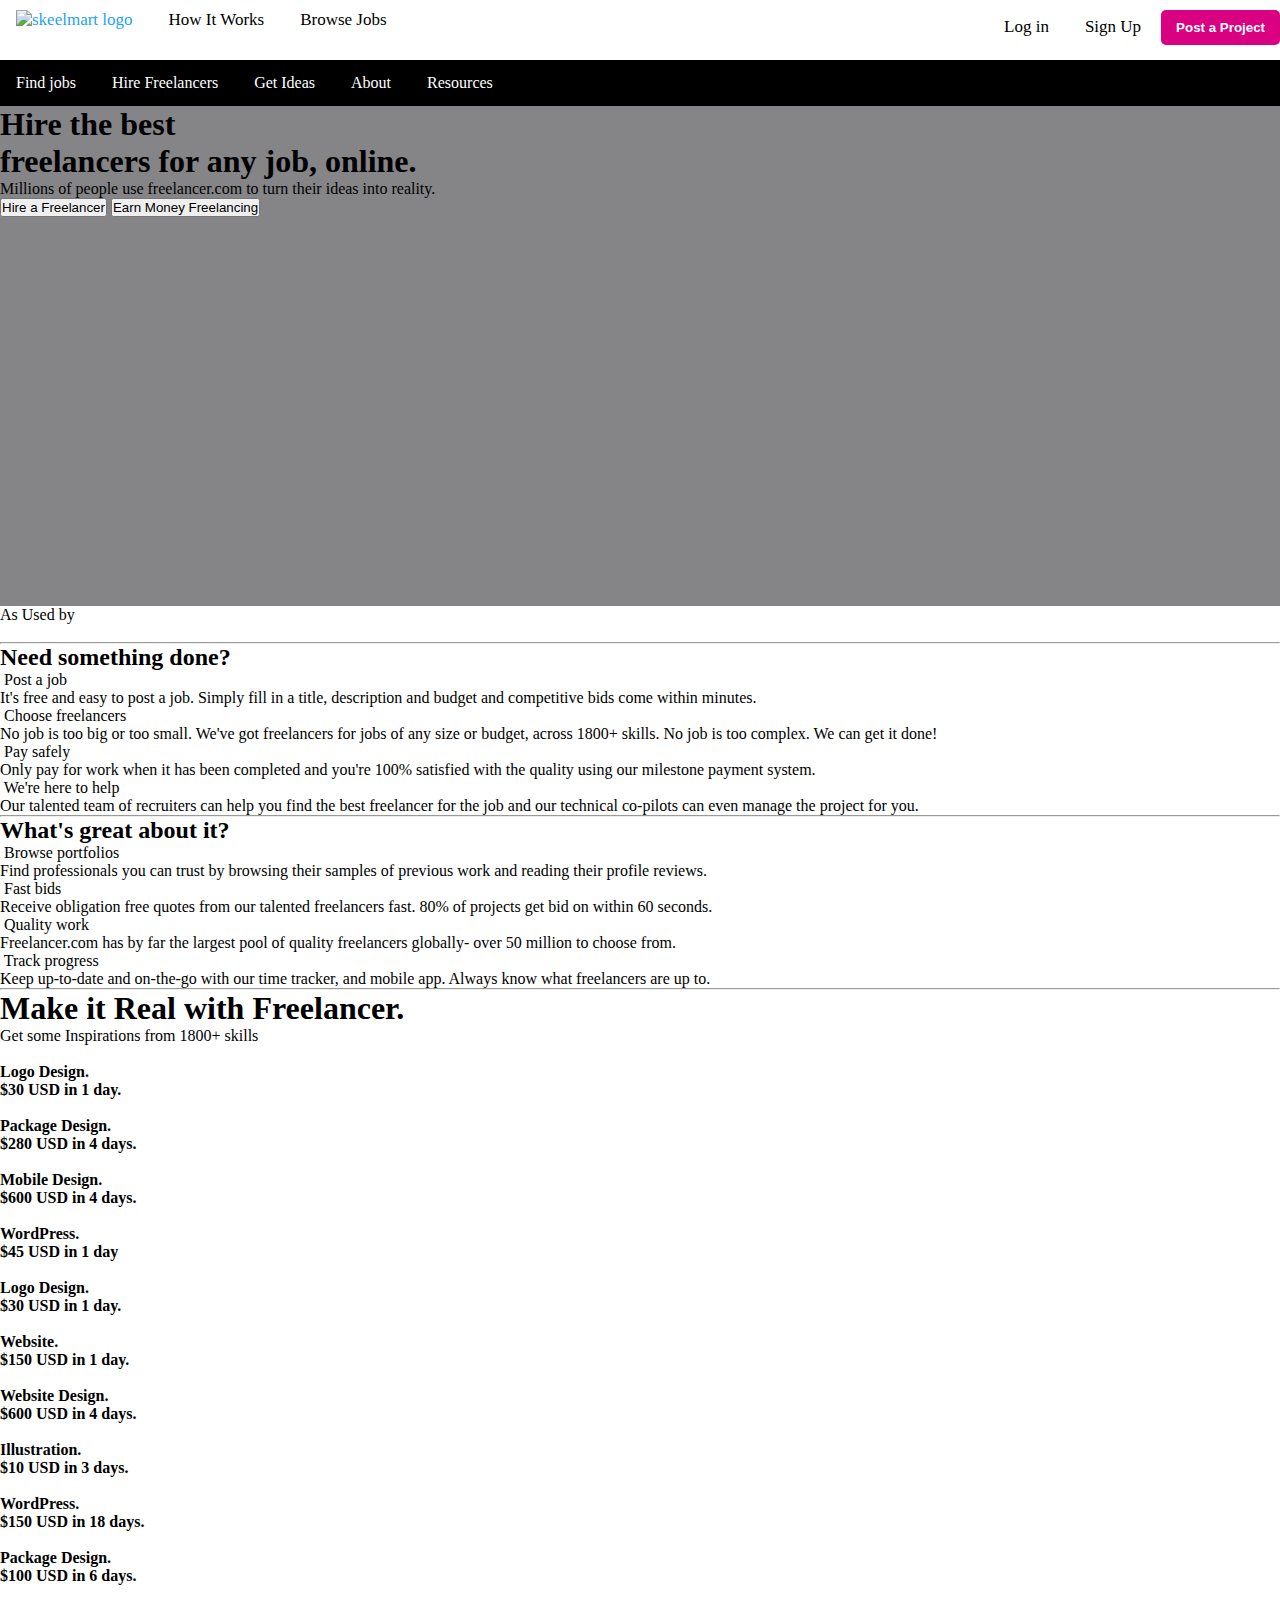
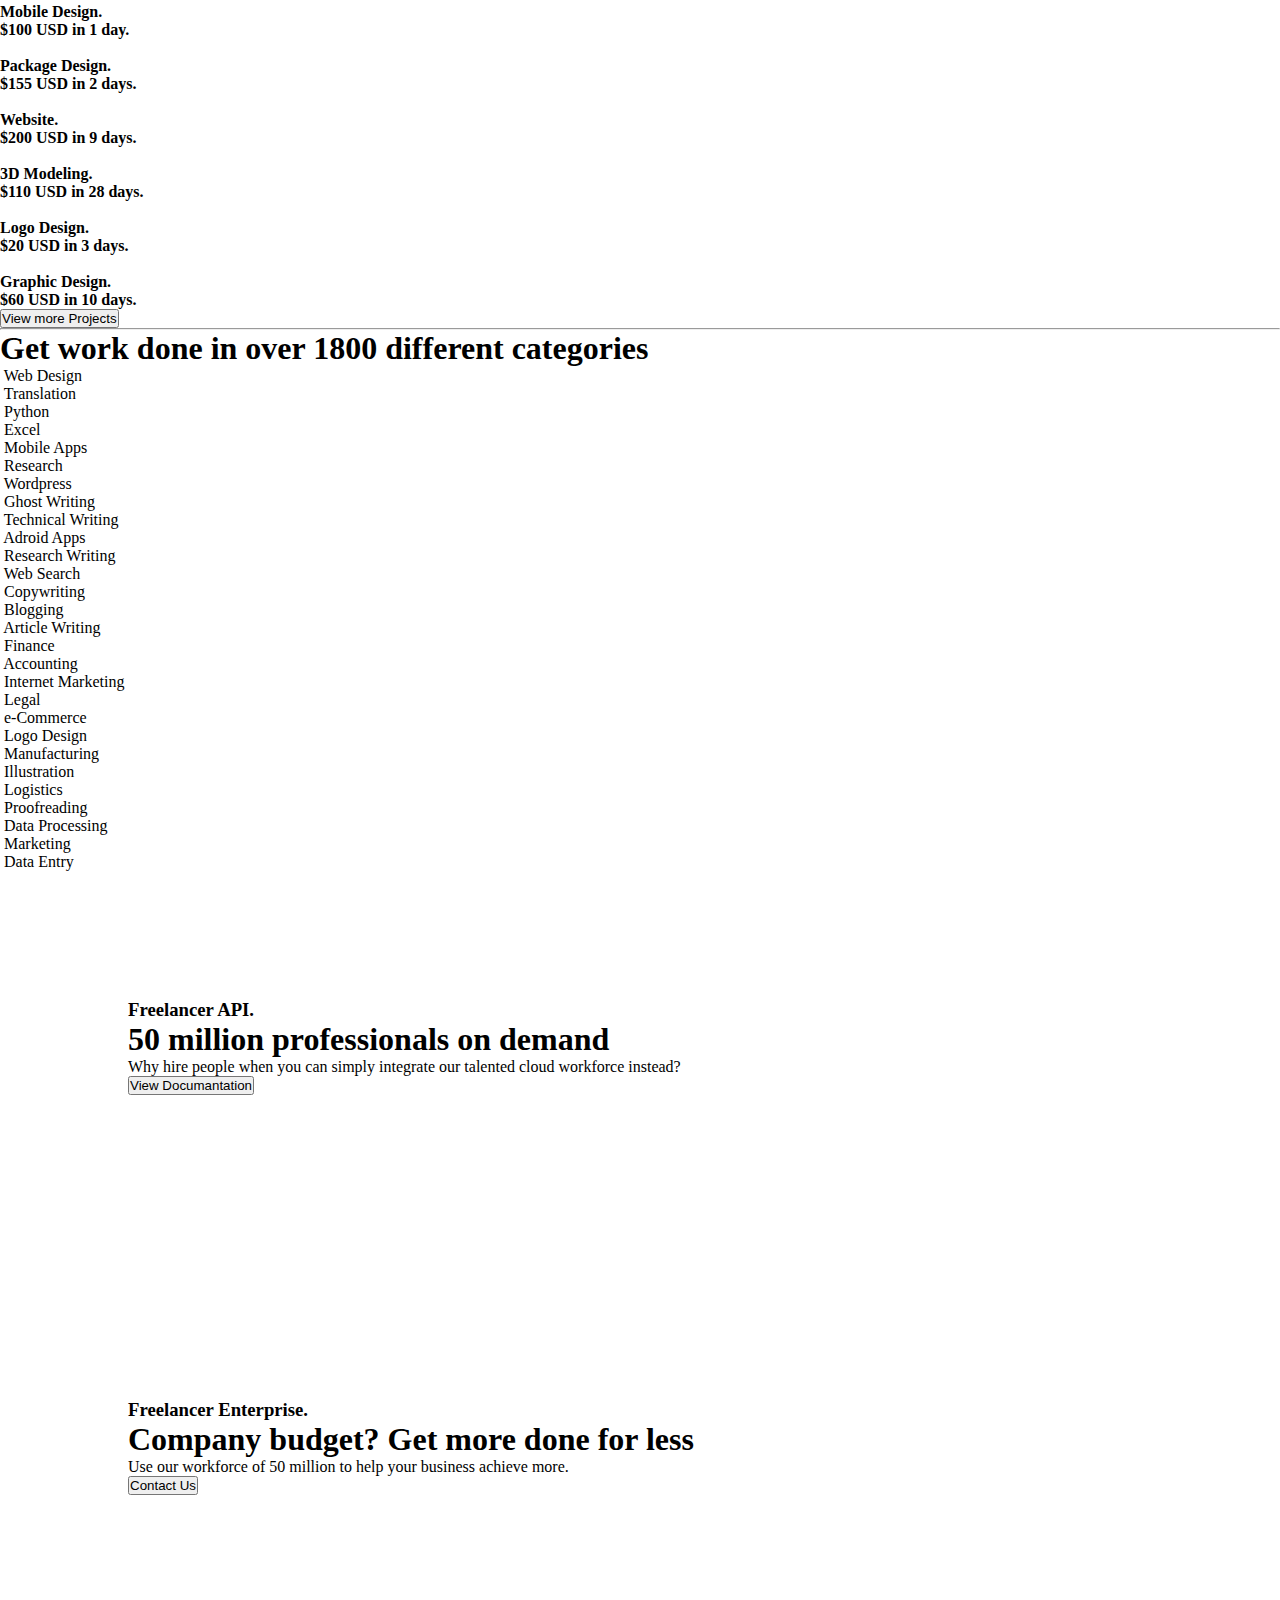
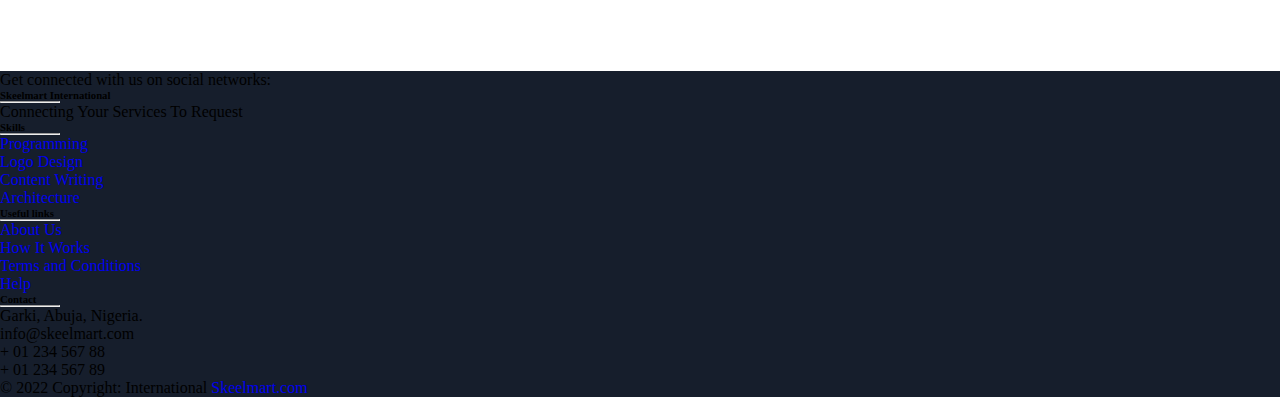
==== index.html @ 9f7bd310 "committing other pages" ====
<!DOCTYPE html>
<html lang="en">
<head>
    <meta charset="UTF-8">
    <meta http-equiv="X-UA-Compatible" content="IE=edge">
    <meta name="viewport" content="width=device-width, initial-scale=1.0">
    <title>Skeelmart Website</title>
    <link href="https://cdn.jsdelivr.net/npm/bootstrap@5.0.2/dist/css/bootstrap.min.css" rel="stylesheet" integrity="sha384-EVSTQN3/azprG1Anm3QDgpJLIm9Nao0Yz1ztcQTwFspd3yD65VohhpuuCOmLASjC" crossorigin="anonymous">
    <script src="https://kit.fontawesome.com/8bd09fe56e.js" crossorigin="anonymous"></script>
    <link rel="stylesheet" href="css/styles.css">
</head>
<body>
   
    <div class="container-fluid">
        <div class="topnav container logo">
            <a href="index.html"><img src="img/SKEELMART LOGO.png" alt="skeelmart logo" class="logo" width="3%"></a> 
            <a href="howItWorks.html">How It Works</a>
            <a href="#contact">Browse Jobs</a>
            
            <div class="right">
                <a href="">Log in</a>
                <a href="signup.html">Sign Up</a>
                <button class="post-btn">Post a Project</button> 
            </div>
        </div>
    </div>
    

    <div class="bottomnav container-fluid">
        <div class="container">
            <a href="#home">Find jobs</a>
            <a href="#news">Hire Freelancers</a>
            <a href="#contact">Get Ideas</a>
            <a href="#about">About</a>
            <a href="#about">Resources</a>
        </div> 
    </div>
    

<!-- Hero SECTION-->
<div class="container-fluid hero-section">
    <div class="container">
        <div class="row">
            <div class="">
                <h1 class="hero-word fs-1 fw-bold mt-5 text-white">Hire the best <br>  freelancers for any job, online.</h1>
                <p class="hero-para text-white">Millions of people use freelancer.com to turn their ideas into reality.</p> 
            </div>
            <div class="">
                <button type="button" class="btn btn-danger">Hire a Freelancer</button>
                <button type="button" class="btn btn-outline-dark ms-2">Earn Money Freelancing</button>
            </div>
        </div>
    </div>
</div>

<!-- PARTNERS SECTION-->

<div class="container text-center">
    <p>As Used by</p>
    <img src="img/amazon_logo2 - Copy.svg" alt="" class="me-3">
    <img src="img/facebook-corporate-logo2 - Copy.svg" alt="" class="me-3">
    <img src="img/deloitte-logo2.svg" alt="" class="me-3">
    <img src="img/nasa-logo3.svg" alt="" class="me-3" width="3%">
    <img src="img/ibm-logo2.svg" alt="" class="me-3">
    <img src="img/airbus-logo2.svg" alt="" class="me-3 img1">
    <img src="img/telstra-logo.svg" alt="" class="me-3 img2">
    <img src="img/fujitsu-logo.svg" alt="" class="me-3 img3">
    <img src="img/google-logo.svg" alt="" class="me-3 img4">
</div>

  <div class="container">
    <hr class="mt-5 mb-5">
  </div>  

<!--SERVICES SECTION-->
 


<div class="container">

    <h2 class="service-section-header1 mt-5 mb-5 fw-bold fs-1">Need something done?</h2>

    <div class="row">
      <div class="col-lg-3 col-md-6 col-sm-12">
        <img src="img/post-a-project.svg" alt="" width="20%">
        <span class="fs-3 fw-bold">Post a job</span>
        <p class="mt-4">It's free and easy to post a job. Simply fill in a title, description and budget and competitive bids come within minutes.</p>
      </div>
      <div class="col-lg-3 col-md-6 col-sm-12">
        <img src="img/work.svg" alt="" width="20%">
        <span class="fs-3 fw-bold">Choose freelancers</span>
        <p class="mt-4">No job is too big or too small. We've got freelancers for jobs of any size or budget, across 1800+ skills. No job is too complex. We can get it done!</p>
      </div>
      <div class="col-lg-3 col-md-6 col-sm-12">
        <img src="img/pay-safely.svg" alt="" width="20%">
        <span class="fs-3 fw-bold">Pay safely</span>
        <p class="mt-4">Only pay for work when it has been completed and you're 100% satisfied with the quality using our milestone payment system.</p>
      </div>
      <div class="col-lg-3 col-md-6 col-sm-12">
        <img src="img/about-me.svg" alt="" width="20%">
        <span class="fs-3 fw-bold">We're here to help</span>
        <p class="mt-4">Our talented team of recruiters can help you find the best freelancer for the job and our technical co-pilots can even manage the project for you.</p>
      </div>
    </div>

</div>


  <div class="container">
    <hr class="mt-5 mb-5">
  </div> 



  <!--ADVANTAGE SECTION -->

  <div class="container">

    <h2 class="service-section-header1 mt-5 mb-5 fw-bold fs-1">What's great about it?</h2>

    <div class="row">
      <div class="col-lg-3 col-md-6 col-sm-12">
        <img src="img/browse-portfolios.svg" alt="" width="20%">
        <span class="fs-3 fw-bold">Browse portfolios</span>
        <p class="mt-4">Find professionals you can trust by browsing their samples of previous work and reading their profile reviews.</p>
      </div>
      <div class="col-lg-3 col-md-6 col-sm-12">
        <img src="img/bids-alt.svg" alt="" width="20%">
        <span class="fs-3 fw-bold">Fast bids</span>
        <p class="mt-4">Receive obligation free quotes from our talented freelancers fast. 80% of projects get bid on within 60 seconds.</p>
      </div>
      <div class="col-lg-3 col-md-6 col-sm-12">
        <img src="img/rank-higher.svg" alt="" width="20%">
        <span class="fs-3 fw-bold">Quality work</span>
        <p class="mt-4">Freelancer.com has by far the largest pool of quality freelancers globally- over 50 million to choose from.</p>
      </div>
      <div class="col-lg-3 col-md-6 col-sm-12">
        <img src="img/track-progress.svg" alt="" width="20%">
        <span class="fs-3 fw-bold">Track progress</span>
        <p class="mt-4">Keep up-to-date and on-the-go with our time tracker, and mobile app. Always know what freelancers are up to.</p>
      </div>
    </div>

</div>


  <div class="container">
    <hr class="mt-5 mb-5">
  </div> 

<!--GALLERY IMAGE SECTION-->
<div class="container mt-5 mb-5">
    <h1 class="fw-bold">Make it Real with Freelancer.</h1>
    <p class="fw-bold fs-4">Get some Inspirations from 1800+ skills</p>
</div> 


<!--Gallery level 1-->
  <div class="container">
    <div class="row">
        <div class="col-lg-3 col-md-6 col-sm-12 mb-3"> 
            <img src="img/gallery-1.png" alt="" class="gallery" width="90%">
            <h4 class="mt-2">Logo Design. <br>$30 USD in 1 day. </h4>
         </div>
         <div class="col-lg-3 col-md-6 col-sm-12 mb-3"> 
            <img src="img/gallery-2.png" alt="" class="gallery" width="90%">
            <h4 class="mt-2">Package Design. <br> $280 USD in 4 days.</h4>
            
        </div>
        <div class="col-lg-3 col-md-6 col-sm-12 mb-3"> 
            <img src="img/gallery-3.png" alt="" class="gallery" width="90%">
            <h4 class="mt-2">Mobile Design. <br> $600 USD in 4 days. </h4>
        </div>
        <div class="col-lg-3 col-md-6 col-sm-12 mb-3"> 
             <img src="img/gallery-4.png" alt="" class="gallery" width="90%">
             <h4 class="mt-2">WordPress. <br> $45 USD in 1 day </h4>
        </div>
    </div>
  </div>

  <!--Gallery level 2-->

  <div class="container">
    <div class="row">
        <div class="col-lg-3 col-md-6 col-sm-12 mb-3"> 
            <img src="img/gallery-5.png" alt="" class="gallery" width="90%">
            <h4 class="mt-2">Logo Design. <br>$30 USD in 1 day. </h4>
         </div>
         <div class="col-lg-3 col-md-6 col-sm-12 mb-3"> 
            <img src="img/gallery-6.png" alt="" class="gallery" width="90%">
            <h4 class="mt-2">Website. <br> $150 USD in 1 day. </h4>
            
        </div>
        <div class="col-lg-3 col-md-6 col-sm-12 mb-3"> 
            <img src="img/gallery-7.png" alt="" class="gallery" width="90%">
            <h4 class="mt-2">Website Design. <br> $600 USD in 4 days. </h4>
        </div>
        <div class="col-lg-3 col-md-6 col-sm-12 mb-3"> 
             <img src="img/gallery-8.png" alt="" class="gallery" width="90%">
             <h4 class="mt-2">Illustration. <br> $10 USD in 3 days. </h4>
        </div>
    </div>
  </div>

  <!--Gallery level 2-->

  <div class="container">
    <div class="row">
        <div class="col-lg-3 col-md-6 col-sm-12 mb-3"> 
            <img src="img/gallery-9.png" alt="" class="gallery" width="90%">
            <h4 class="mt-2">WordPress. <br>$150 USD in 18 days.</h4>
         </div>
         <div class="col-lg-3 col-md-6 col-sm-12 mb-3"> 
            <img src="img/gallery-10.png" alt="" class="gallery" width="90%">
            <h4 class="mt-2">Package Design. <br> $100 USD in 6 days. </h4>
            
        </div>
        <div class="col-lg-3 col-md-6 col-sm-12 mb-3"> 
            <img src="img/gallery-11.png" alt="" class="gallery" width="90%">
            <h4 class="mt-2">Mobile Design. <br> $100 USD in 1 day. </h4>
        </div>
        <div class="col-lg-3 col-md-6 col-sm-12 mb-3"> 
             <img src="img/gallery-12.png" alt="" class="gallery" width="90%">
             <h4 class="mt-2">Package Design. <br> $155 USD in 2 days. </h4>
        </div>
    </div>
  </div>

  <!--Gallery level 4-->

  <div class="container">
    <div class="row">
        <div class="col-lg-3 col-md-6 col-sm-12 mb-3"> 
            <img src="img/gallery-13.png" alt="" class="gallery" width="90%">
            <h4 class="mt-2">Website. <br>$200 USD in 9 days.</h4>
         </div>
         <div class="col-lg-3 col-md-6 col-sm-12 mb-3"> 
            <img src="img/gallery-14.png" alt="" class="gallery" width="90%">
            <h4 class="mt-2">3D Modeling. <br> $110 USD in 28 days. </h4>
            
        </div>
        <div class="col-lg-3 col-md-6 col-sm-12 mb-3"> 
            <img src="img/gallery-15.png" alt="" class="gallery" width="90%">
            <h4 class="mt-2">Logo Design. <br> $20 USD in 3 days. </h4>
        </div>
        <div class="col-lg-3 col-md-6 col-sm-12 mb-3"> 
             <img src="img/gallery-16.png" alt="" class="gallery" width="90%">
             <h4 class="mt-2">Graphic Design. <br> $60 USD in 10 days. </h4>
        </div>
    </div>
  </div>

  <div class="text-center mb-5">
    <button type="button" class="btn  btn-danger ms-2">View more Projects</button>
  </div>

  <div class="container">
    <hr class="mt-5 mb-5">
  </div> 

  <!--ALL SKILLS SECTION-->

  <div class="container text-center ">
    <h1 class="mt-5 mb-5 fw-bold fs-1">Get work done in over 1800 different categories</h1>
  </div>

  
  <div class="container">

    <div class="row mb-5 skill-section">
      <div class="col-lg-3 col-md-3 col-sm-6">
        <img src="img/website-design-v2.svg" alt="" width="15%">
        <span class="">Web Design</span>
      </div>
      <div class="col-lg-3 col-md-3 col-sm-6">
        <img src="img/translation.svg" alt="" width="15%">
        <span class="">Translation</span>
      </div>
      <div class="col-lg-3 col-md-3 col-sm-6">
        <img src="img/python.svg" alt="" width="15%">
        <span class="">Python</span>
      </div>
      <div class="col-lg-3 col-md-3 col-sm-6">
        <img src="img/excel.svg" alt="" width="15%">
        <span class="">Excel</span>
      </div>



      <div class="col-lg-3 col-md-3 col-sm-6">
        <img src="img/mobile-apps-v2.svg" alt="" width="15%">
        <span class="">Mobile Apps</span>
      </div>
      <div class="col-lg-3 col-md-3 col-sm-6">
        <img src="img/research.svg" alt="" width="15%">
        <span class="">Research</span>
      </div>
      <div class="col-lg-3 col-md-3 col-sm-6">
        <img src="img/wordpress.svg" alt="" width="15%">
        <span class="">Wordpress</span>
      </div>
      <div class="col-lg-3 col-md-3 col-sm-6">
        <img src="img/ghost-writing-v2.svg" alt="" width="15%">
        <span class="">Ghost Writing</span>
      </div>



      <div class="col-lg-3 col-md-3 col-sm-6">
        <img src="img/technical-writing-v2.svg" alt="" width="15%">
        <span class="">Technical Writing</span>
      </div>
      <div class="col-lg-3 col-md-3 col-sm-6">
        <img src="img/android-v2.svg" alt="" width="15%">
        <span class="">Adroid Apps</span>
      </div>
      <div class="col-lg-3 col-md-3 col-sm-6">
        <img src="img/research-writing.svg" alt="" width="15%">
        <span class="">Research Writing</span>
      </div>
      <div class="col-lg-3 col-md-3 col-sm-6">
        <img src="img/web-search.svg" alt="" width="15%">
        <span class="">Web Search</span>
      </div>


      <div class="col-lg-3 col-md-3 col-sm-6">
        <img src="img/copy-writing-v2.svg" alt="" width="15%">
        <span class="">Copywriting</span>
      </div>
      <div class="col-lg-3 col-md-3 col-sm-6">
        <img src="img/blogging.svg" alt="" width="15%">
        <span class="">Blogging</span>
      </div>
      <div class="col-lg-3 col-md-3 col-sm-6">
        <img src="img/article-writing-v2.svg" alt="" width="15%">
        <span class="">Article Writing</span>
      </div>
      <div class="col-lg-3 col-md-3 col-sm-6">
        <img src="img/finance-v2.svg" alt="" width="15%">
        <span class="">Finance</span>
      </div>



      <div class="col-lg-3 col-md-3 col-sm-6">
        <img src="img/accounting-v2.svg" alt="" width="15%">
        <span class="">Accounting</span>
      </div>
      <div class="col-lg-3 col-md-3 col-sm-6">
        <img src="img/internet-marketing-v2.svg" alt="" width="15%">
        <span class="">Internet Marketing</span>
      </div>
      <div class="col-lg-3 col-md-3 col-sm-6">
        <img src="img/legal-v2.svg" alt="" width="15%">
        <span class="">Legal</span>
      </div>
      <div class="col-lg-3 col-md-3 col-sm-6">
        <img src="img/ecommerce.svg" alt="" width="15%">
        <span class="">e-Commerce</span>
      </div>



      <div class="col-lg-3 col-md-3 col-sm-6">
        <img src="img/logo-design-v2.svg" alt="" width="15%">
        <span class="">Logo Design</span>
      </div>
      <div class="col-lg-3 col-md-3 col-sm-6">
        <img src="img/manufacturing-v2.svg" alt="" width="15%">
        <span class="">Manufacturing</span>
      </div>
      <div class="col-lg-3 col-md-3 col-sm-6">
        <img src="img/illustration.svg" alt="" width="15%">
        <span class="">Illustration</span>
      </div>
      <div class="col-lg-3 col-md-3 col-sm-6">
        <img src="img/logistics-v2.svg" alt="" width="15%">
        <span class="">Logistics</span>
      </div>



      <div class="col-lg-3 col-md-3 col-sm-6">
        <img src="img/proofreading.svg" alt="" width="15%">
        <span class="">Proofreading</span>
      </div>
      <div class="col-lg-3 col-md-3 col-sm-6">
        <img src="img/data-processing.svg" alt="" width="15%">
        <span class="">Data Processing</span>
      </div>
      <div class="col-lg-3 col-md-3 col-sm-6">
        <img src="img/marketing.svg" alt="" width="15%">
        <span class="">Marketing</span>
      </div>
      <div class="col-lg-3 col-md-3 col-sm-4">
        <img src="img/data-entry-v2.svg" alt="" width="15%">
        <span class="">Data Entry</span>
      </div>
    </div>

</div>


<!---API Page-->
<div class="container-fluid">
  <div class="Api-section">
    <div class="row">
      <div class="col-lg-6 col-md-6 col-12 api-image1 text-white pb-5 pt-5">
        <h3>Freelancer API.</h3>
        <h1>50 million professionals on demand</h1>
        <p>Why hire people when you can simply integrate our talented cloud workforce instead?</p>
        <button type="button" class="btn  btn-danger ms-2 mt-5">View Documantation</button>
      </div>
  
      <div class="col-lg-6 col-md-6 col-12 api-image2 text-white pb-5 pt-5">
        <h3>Freelancer Enterprise.</h3>
        <h1>Company budget? Get more done for less</h1>
        <p>Use our workforce of 50 million to help your business achieve more.</p>
        <button type="button" class="btn  btn-danger ms-2 mt-5">Contact Us</button>
      </div>
      
    </div>
  </div>
</div>


<!--FOOTER-->


<div class="container-fluid footer ">
  <footer class="text-center text-lg-start text-white" >
  
    <div class="container">
      <section class="d-flex justify-content-between p-4 text-white">
     
        <div class="me-5">
  
          <span>Get connected with us on social networks:</span>
        </div>
       
        <div>
          <a href="" class="text-white me-4"><i class="fa-brands fa-facebook"></i></i></a>
          <a href="" class=" me-4"><i class="fab fa-twitter"></i></a>
          <a href="" class=" me-4"><i class="fab fa-google"></i></a>
          <a href="" class=" me-4"><i class="fab fa-instagram"></i></a>
          <a href="" class=" me-4"><i class="fab fa-linkedin"></i></a>
          <a href="" class=" me-4"><i class="fab fa-github"></i></a>
        </div>
      </section>
     
      <section class="">
        <div class="container text-center text-md-start mt-5">
          <div class="row mt-3">
            <div class="col-md-3 col-lg-4 col-xl-3 mx-auto mb-4">
              <h6 class="text-uppercase fw-bold">Skeelmart International</h6>
              <hr class="mb-4 mt-0 d-inline-block mx-auto" style="width: 60px; height: 2px;">
              <p> Connecting Your Services To Request</p>
            </div>
          
  
         
            <div class="col-md-2 col-lg-2 col-xl-2 mx-auto mb-4">
              <h6 class="text-uppercase fw-bold">Skills</h6>
              <hr class="mb-4 mt-0 d-inline-block mx-auto" style="width: 60px; ; height: 2px"/>
              <p><a href="#!" class="text-white">Programming</a></p>
              <p><a href="#!" class="text-white">Logo Design</a></p>
              <p><a href="#!" class="text-white">Content Writing</a></p>
              <p><a href="#!" class="text-white">Architecture</a></p>
            </div>
           
  
           
            <div class="col-md-3 col-lg-2 col-xl-2 mx-auto mb-4">
              <h6 class="text-uppercase fw-bold">Useful links</h6>
              <hr class="mb-4 mt-0 d-inline-block mx-auto" style="width: 60px; height: 2px" />
              <p><a href="#!" class="text-white">About Us</a></p>
              <p><a href="#!" class="text-white">How It Works</a></p>
              <p><a href="#!" class="text-white">Terms and Conditions</a></p>
              <p><a href="#!" class="text-white">Help</a></p>
            </div>
           
  
             <div class="col-md-4 col-lg-3 col-xl-3 mx-auto mb-md-0 mb-4">
              <h6 class="text-uppercase fw-bold">Contact</h6>
              <hr class="mb-4 mt-0 d-inline-block mx-auto" style="width: 60px; height: 2px"/>
              <p><i class="fas fa-home mr-3"></i> Garki, Abuja, Nigeria.</p>
              <p><i class="fas fa-envelope mr-3"></i> info@skeelmart.com</p>
              <p><i class="fas fa-phone mr-3"></i> + 01 234 567 88</p>
              <p><i class="fas fa-print mr-3"></i> + 01 234 567 89</p>
            </div>
          </div>
          
        </div>
      </section>
  
      <div class="text-center p-3 style="background-color: rgba(0, 0, 0, 0.2)">
        © 2022 Copyright:  International
        <a class="text-white" href="https://Skeelmart.com/">Skeelmart.com</a>
      </div>
    </div>
    
  </footer>
  
</div>






    <script src="https://cdn.jsdelivr.net/npm/bootstrap@5.0.2/dist/js/bootstrap.bundle.min.js" integrity="sha384-MrcW6ZMFYlzcLA8Nl+NtUVF0sA7MsXsP1UyJoMp4YLEuNSfAP+JcXn/tWtIaxVXM" crossorigin="anonymous"></script>
</body>
</html>
---- css/styles.css ----
*{
    margin: 0;
    padding: 0;
    box-sizing: border-box;
}

body{
    font-family: "Roboto, 'helvetica Neue', helvetica, arial, sans-serif";
}

.topnav{
   margin-top: 10px;
}


.topnav a {
    color: black;
    text-align: center;
    padding: 14px 16px;
    text-decoration: none;
    font-size: 17px;
    text-align: center;
}

.right{
    float: right;
}
  
.topnav a:hover {
 
    color: #21A5F1;
}

.post-btn{
    background-color: #D90082;
    padding: 10px 15px;
    margin: 0px;
    color: white;
    font-weight: 600;
    border: none;
    border-radius: 5px;
    cursor: pointer;
}

.postbtn:hover{
    background-color: #cc1583;
}

.bottomnav{
    background-color: black;
    margin-top: 30px;
}

.bottomnav a{
    display: inline-block;
    color: white;
    text-align: center;
    padding: 14px 16px;
    text-decoration: none;
    text-align: center;
}

.hero-section{
    background-color: #858588;
    height: 500px;
}


.flex-container{
    display: flex;
    flex-direction: row;
}

.api-image1{
    background-image: url(../img/api-image1.png);
    height: 25rem;
    size: cover;
    padding: 10%;
}

.api-image2{
    background-image: url(../img/api-image2.png);
    height: 25rem;
    size: cover;
    padding: 10%;
}

.footer{
    background-color: #161E2C;
}

a{
    text-decoration: none;
}

/*How it works page*/

.HIW-herobg{
    background-image: url(../img/HowItWorks.jpg);
    background-size: cover;
    background-repeat: no-repeat;
    height: 600px;

}

.HIW-text{
    margin-left: 5%;
    margin-top: 5%;
}

.HIW-hero-text{
    font-size: 60px !important;
}

.what-are-you-waiting-for{
    background-color: #1F2836;
}



@media (max-width: 600px) {
    .logo{
        width: 40%;
    }

    .topnav a{
        display: none;
    }
    
    .topnav .right a{
        display: block;
        flex-direction: row;
        padding: 3px 3px;
        font-size: large;

    }

    .topnav .right button{
        display: none;
    }

    .bottomnav a{
        display: inline;
    }

    .hero-word{
        font-size: 45px !important;
    }

    .hero-para{
        font-size: 20px;
    }

    .btn{
        width: 100%;
        margin: 5px;
        padding-right: 5px;
        text-align: center;
    }

    .img1, .img2, .img3, .img4{
        display: none;
    }

    .service-section-header1{
        font-size: 28px;
    }

    .gallery{
        width:100%;
    }

    .HIW-herobg{
        background-image: url(../img/HowItWorks.jpg);
        background-size: cover;
        background-repeat: no-repeat;
        height: 700px;
    }

    .HIW-button{
        margin-top: 30px;
    }

    .possibilities-section{
        margin-left: 12px;
    }

    .livechat-mobile-app-section, .set-up-payment-section{
        display: flex;
        flex-direction: column;
    }


@media (min-width: 768px) {
    .hero-word{
        font-size: 60px !important;
    }

    .hero-para{
        font-size: 30px;
    }

    .service-section-header1{
        font-size: 50px !important;
    }

    .HIW-hero-text{
        font-size: 40px !important;
    }

    .HIW-text{
        margin-left: 5%;
        margin-top: 0% !important;
        padding: 0% !important;
    }   
    
}

}
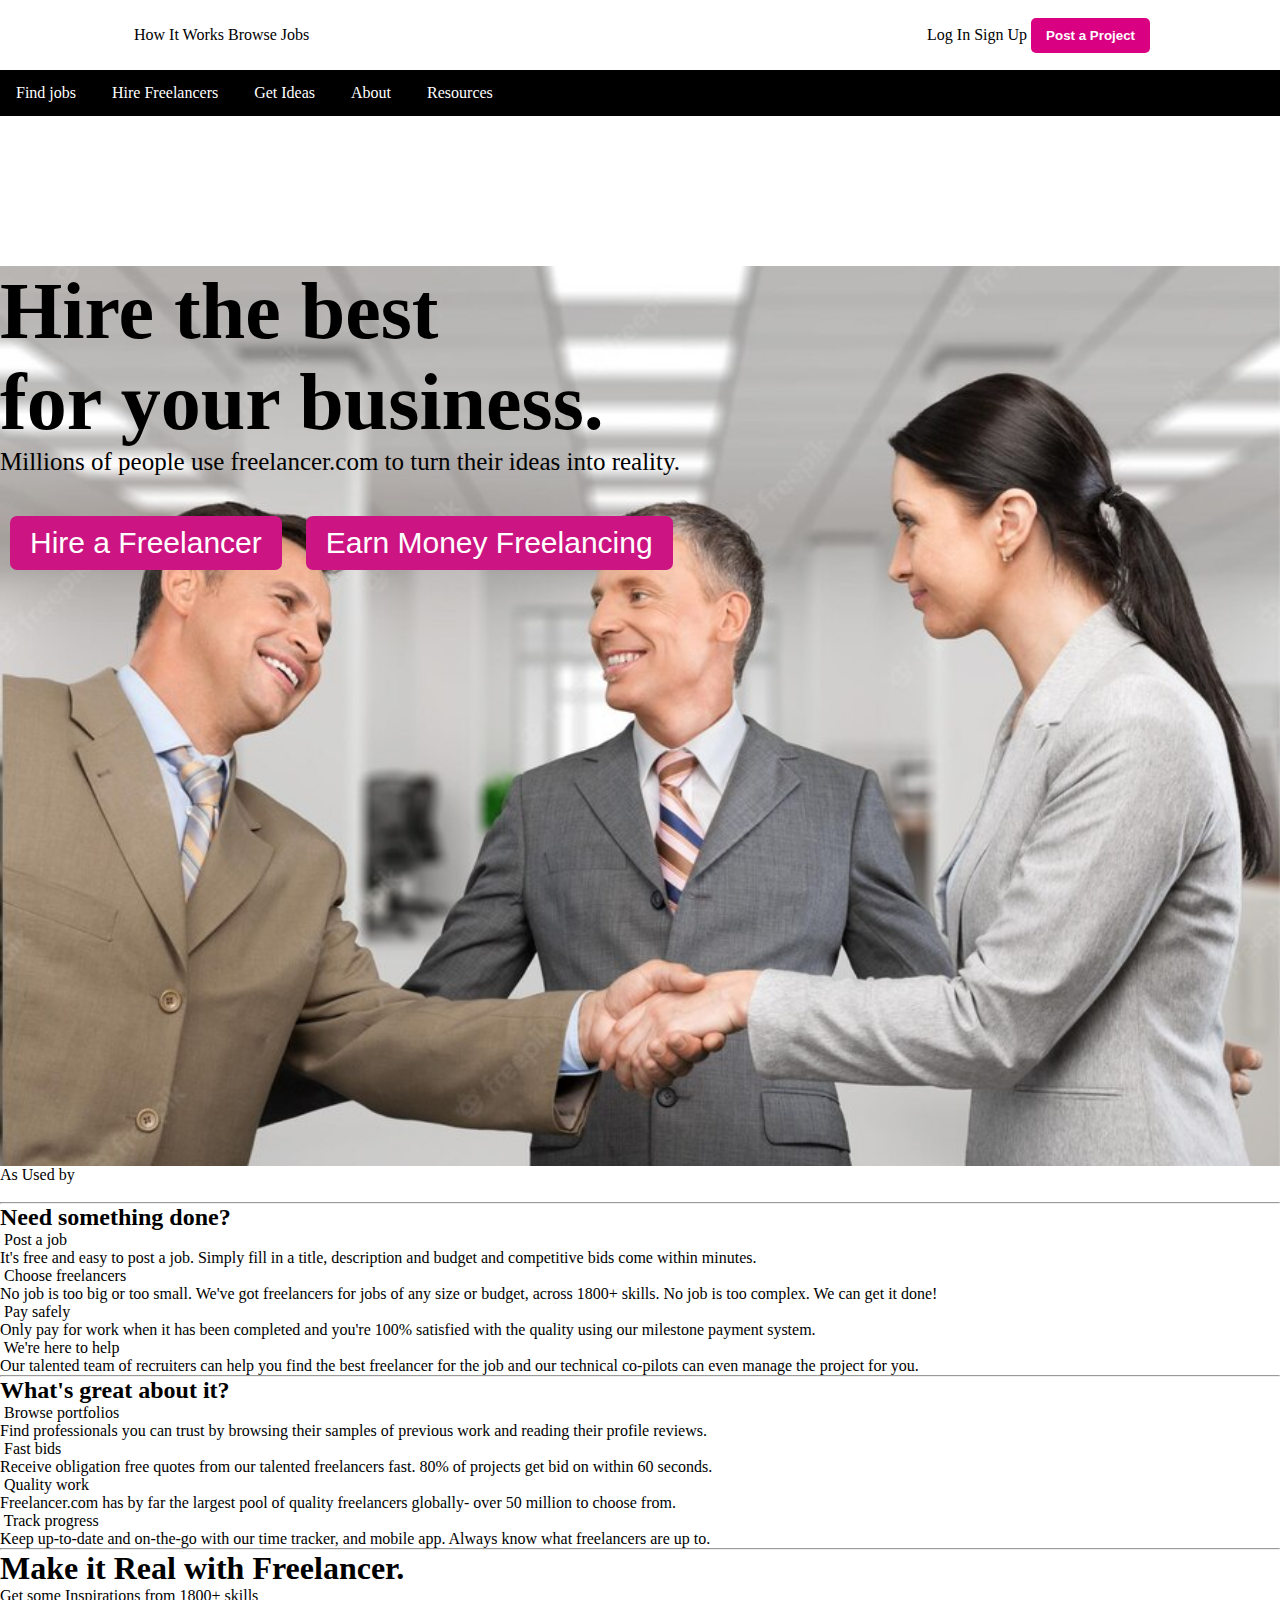
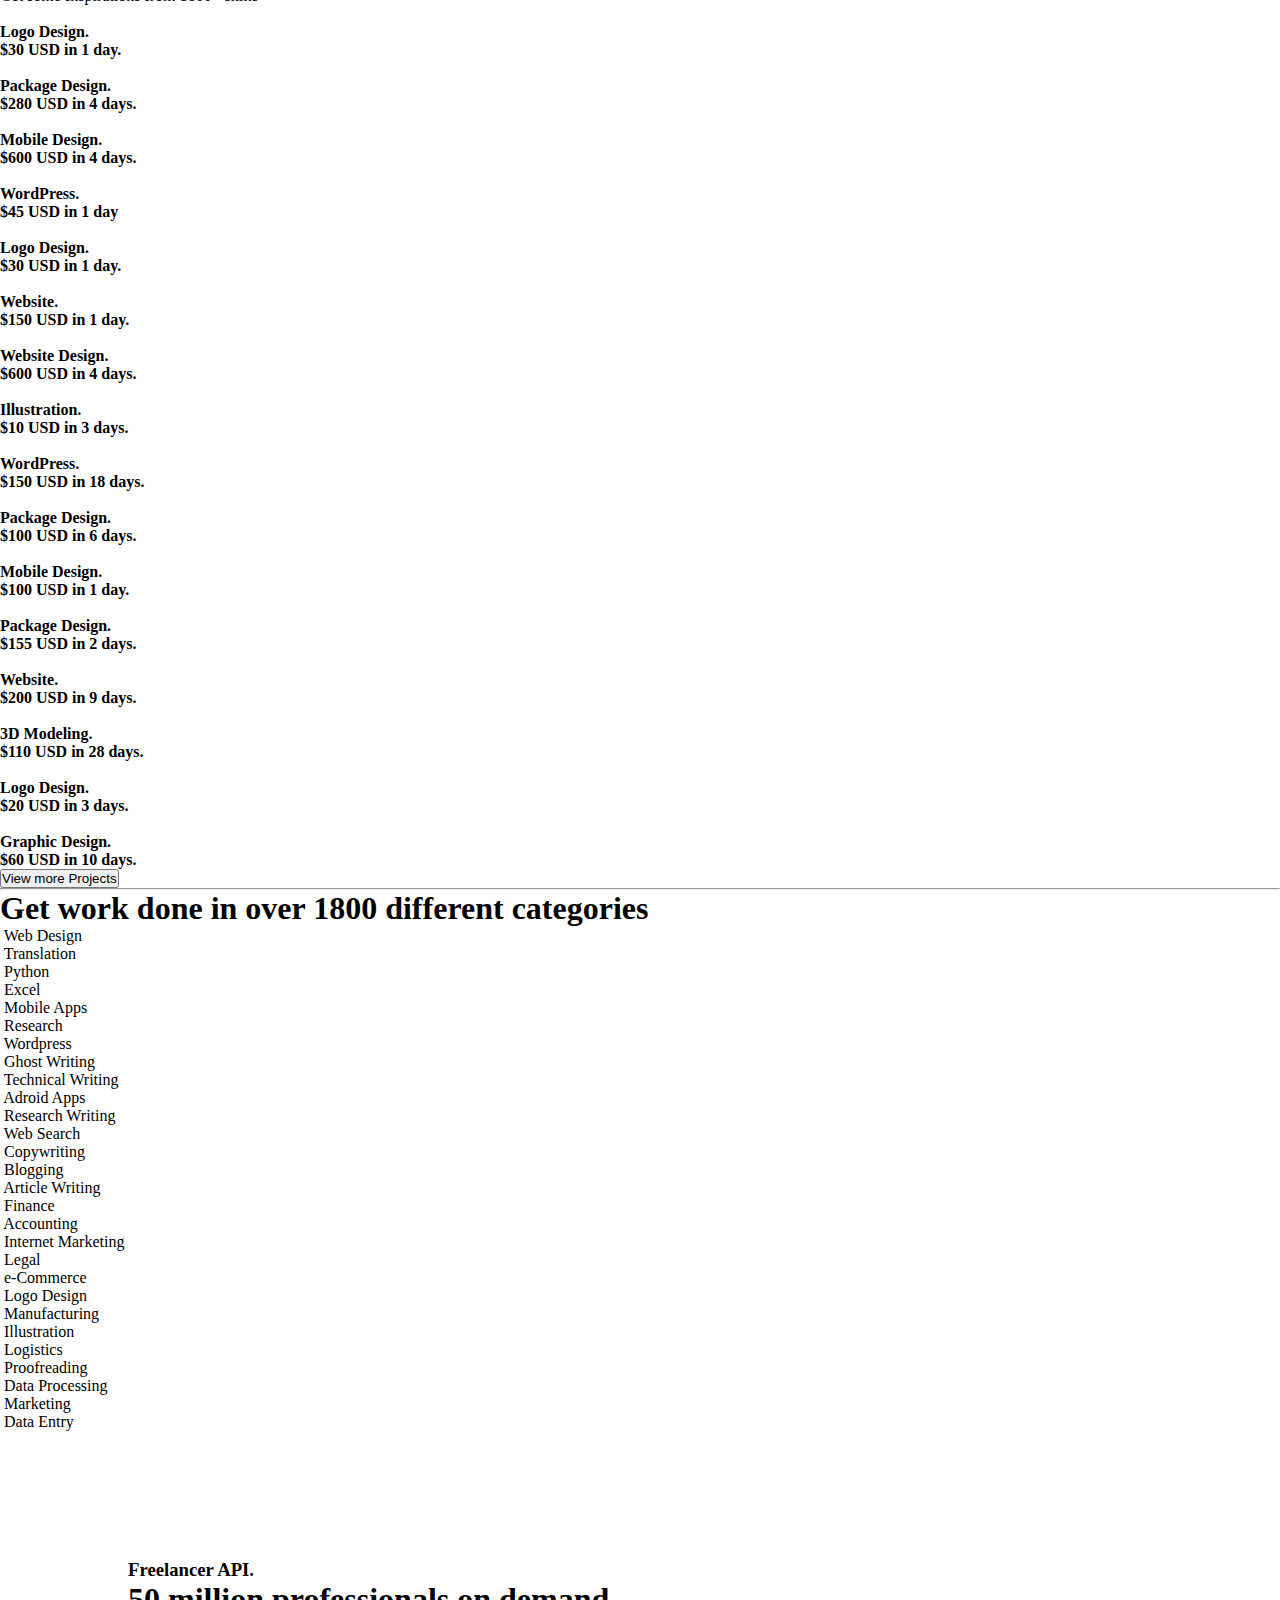
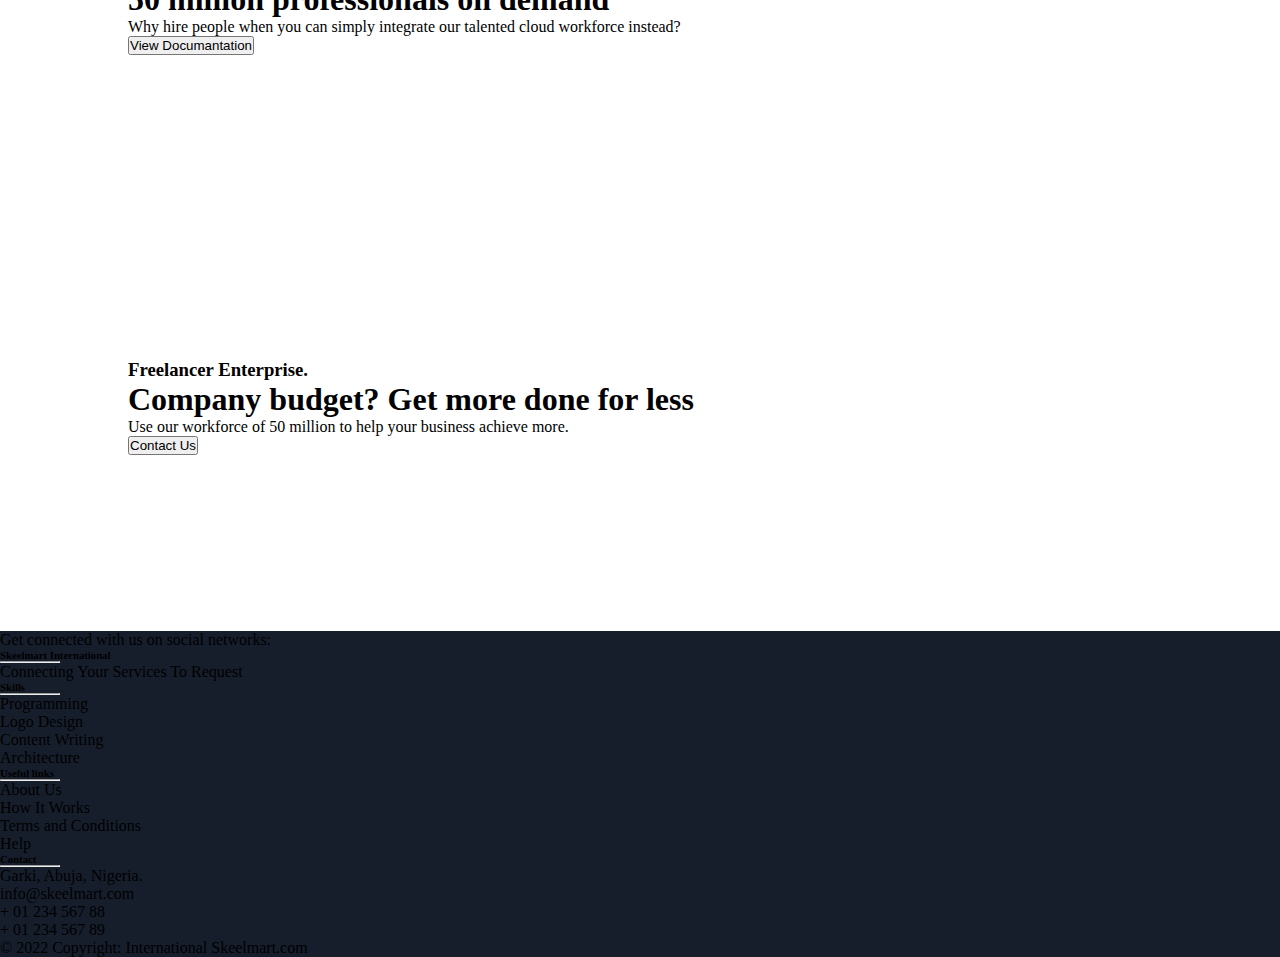
==== commit d24ec981: "Final Skeemart front-end design" ====
--- a/index.html
+++ b/index.html
@@ -10,48 +10,54 @@
     <link rel="stylesheet" href="css/styles.css">
 </head>
 <body>
-   
-    <div class="container-fluid">
-        <div class="topnav container logo">
-            <a href="index.html"><img src="img/SKEELMART LOGO.png" alt="skeelmart logo" class="logo" width="3%"></a> 
-            <a href="howItWorks.html">How It Works</a>
-            <a href="#contact">Browse Jobs</a>
-            
-            <div class="right">
-                <a href="">Log in</a>
-                <a href="signup.html">Sign Up</a>
-                <button class="post-btn">Post a Project</button> 
-            </div>
-        </div>
+
+    <header class="sticky-header nav-header">
+      <div class="nav-flex-1">
+        <img src="img/SKEELMART LOGO.png" alt="" width="5%" class="" ></img>
+        <a href="howItWorks.html" class="me-4 nav-1">How It Works</a>
+        <a href="" class="me-4 nav-2">Browse Jobs</a>
+      </div>
+      <div class="nav-flex-2">
+        <a href="Login.html" class="me-3 link-1">Log In</a>
+        <a href="signup.html" class="me-3 link-2">Sign Up</a>
+        <button type="button" class="me-4 header-button">Post a Project</button>
+      </div>
+    </header>
+
+    <div class="bottomnav container-fluid">
+        <div class="container pe-3">
+            <a href="#home" class="nav-tabs">Find jobs</a>
+            <a href="#news" class="nav-tabs">Hire Freelancers</a>
+            <a href="#contact" class="nav-tabs">Get Ideas</a>
+            <a href="#about" class="nav-tabs">About</a>
+            <a href="#about" class="nav-tabs">Resources</a>
+        </div> 
     </div>
     
-
-    <div class="bottomnav container-fluid">
-        <div class="container">
-            <a href="#home">Find jobs</a>
-            <a href="#news">Hire Freelancers</a>
-            <a href="#contact">Get Ideas</a>
-            <a href="#about">About</a>
-            <a href="#about">Resources</a>
-        </div> 
-    </div>
-    
+     <!--
+          DO NOT DELETE the empty div below- this is empty because the code is a background-image url in css code 
+        -->
+    <div class="hero-background">
+
+      <div class="text-white text-center container">
+        <div class=" row"> 
+          <div class="header-text">
+            <h1 class="header-larger-text">Hire the best <span class="auto-input text-danger"></span> <br>
+                for your business.</h1>
+            <!-- <h1 class="header-larger-text">Hire the best <br> freelancers  for any job, online.</h1> -->
+              <p class="header-smaller-text">Millions of people use freelancer.com to turn their ideas into reality.</p>
+          </div>
+          <div class="buttons">
+            <button type="button" class="hero-button">Hire a Freelancer</button>
+            <button type="button" class="hero-button">Earn Money Freelancing</button>
+          </div>
+        </div>
+      </div>
+
+    </div>
 
 <!-- Hero SECTION-->
-<div class="container-fluid hero-section">
-    <div class="container">
-        <div class="row">
-            <div class="">
-                <h1 class="hero-word fs-1 fw-bold mt-5 text-white">Hire the best <br>  freelancers for any job, online.</h1>
-                <p class="hero-para text-white">Millions of people use freelancer.com to turn their ideas into reality.</p> 
-            </div>
-            <div class="">
-                <button type="button" class="btn btn-danger">Hire a Freelancer</button>
-                <button type="button" class="btn btn-outline-dark ms-2">Earn Money Freelancing</button>
-            </div>
-        </div>
-    </div>
-</div>
+
 
 <!-- PARTNERS SECTION-->
 
@@ -507,8 +513,19 @@
 
 
 
-
+    <script src="https://cdn.jsdelivr.net/npm/typed.js@2.0.12"></script>
+
+    <script>
+      let typed = new Typed(".auto-input", {
+        strings: ["Developer", "Writer", "Project manager", "teacher", "and more..."],
+        typeSpeed:150,
+        backSpeed:150,
+        loop: true
+      })
+    </script>
 
     <script src="https://cdn.jsdelivr.net/npm/bootstrap@5.0.2/dist/js/bootstrap.bundle.min.js" integrity="sha384-MrcW6ZMFYlzcLA8Nl+NtUVF0sA7MsXsP1UyJoMp4YLEuNSfAP+JcXn/tWtIaxVXM" crossorigin="anonymous"></script>
+
+    <script src="https://cdn.jsdelivr.net/npm/typed.js@2.0.12"></script>
 </body>
 </html>--- a/css/styles.css
+++ b/css/styles.css
@@ -8,10 +8,55 @@
     font-family: "Roboto, 'helvetica Neue', helvetica, arial, sans-serif";
 }
 
-.topnav{
-   margin-top: 10px;
-}
-
+.nav-header{
+    display: flex;
+    flex-direction: row;
+    justify-content: space-between;
+    align-items: center;
+    background-color: white;
+    height: 70px;
+    padding: 0 30px;
+}
+
+.nav{
+    display: flex;
+    flex-direction: row;
+    justify-content: space-between;
+    margin: 0 100px;
+    color: black !important;
+}
+
+a{
+    text-decoration: none;
+    color: black;
+}
+a:hover{
+    color: blue;
+}
+
+/* .nav-flex-1{
+    padding-top: 10px;
+} */
+
+.header-button{
+    background-color: #D90082;
+    padding: 10px 15px;
+    color: white;
+    border-radius: 5px;
+    border: none;
+    margin: 0;
+    font-weight: 600;
+}
+
+
+.sticky-header{
+    position: sticky;
+    top: 0;
+    z-index: 1;
+    background: #fff;
+    padding:0 130px;
+    height: 70px;
+}
 
 .topnav a {
     color: black;
@@ -19,28 +64,16 @@
     padding: 14px 16px;
     text-decoration: none;
     font-size: 17px;
-    text-align: center;
-}
-
-.right{
-    float: right;
-}
-  
+}
+
+
+   */
 .topnav a:hover {
  
     color: #21A5F1;
 }
 
-.post-btn{
-    background-color: #D90082;
-    padding: 10px 15px;
-    margin: 0px;
-    color: white;
-    font-weight: 600;
-    border: none;
-    border-radius: 5px;
-    cursor: pointer;
-}
+
 
 .postbtn:hover{
     background-color: #cc1583;
@@ -48,7 +81,7 @@
 
 .bottomnav{
     background-color: black;
-    margin-top: 30px;
+    /* margin-top: 30px; */
 }
 
 .bottomnav a{
@@ -60,9 +93,99 @@
     text-align: center;
 }
 
+.header-text{
+    margin-top: 150px;
+}
+
+.header-larger-text{
+    font-size: 80px;
+}
+
+.header-smaller-text{
+    font-size: 25px;
+}
+
+
+.hero-background{
+    height: 100vh;
+    width: 100%;
+    background-image: url(../img/shake_1.jpg);
+    background-size: cover;
+    background-position: center;
+    background-repeat: no-repeat;
+    /* opacity: 0.2; */
+    transition: 5s;
+
+    animation-name: animate;
+    animation-direction: alternate-reverse;
+    animation-duration: 30s;
+    animation-fill-mode: forwards;
+    animation-iteration-count: infinite;
+    animation-play-state: running;
+    animation-timing-function: ease-in-out;
+}
+
+@keyframes animate{
+    0%{
+        background-image: url(../img/shake_2.jpg);
+    }
+
+    20%{
+        background-image: url(../img/shake-3_small.jpg);
+    }
+
+    40%{
+        background-image: url(../img/shake-4_small.jpg);
+    }
+
+    60%{
+        background-image: url(../img/shake_1.jpg);
+    }
+
+    80%{
+        background-image: url(../img/shake_3.jpg);
+    }
+
+    80%{
+        background-image: url(../img/shake-4_large.jpg);
+    }
+}
+
+.hero-button{
+    padding: 10px 20px;
+    background-color: #cc1583;
+    font-size: 30px;
+    border:none;
+    border-radius: 7px;
+    color: #fff;
+    margin: 10px;
+}
+
+.hero-button:hover{
+    background-color: rgb(118, 13, 18);
+    color: #fff;
+    transform: scale(1, 1.2);
+}
+
+
+
+.buttons{
+    margin-top: 30px;
+    margin-right: 15px;
+}
+
+.btn .large:hover{
+    background-color: #cc1583 !important;
+}
+
+
+.large{
+    font-size: 30px;
+}
+
 .hero-section{
     background-color: #858588;
-    height: 500px;
+    /* height: 500px; */
 }
 
 
@@ -117,103 +240,120 @@
 }
 
 
-
-@media (max-width: 600px) {
-    .logo{
-        width: 40%;
-    }
-
-    .topnav a{
+/* 
+
+Responsive Designs - Media Queries
+
+*/
+
+
+@media (max-width: 430px) {
+    .nav-header{
+        display: flex;
+        flex-direction: row;
+        justify-content: space-between;
+        background-color: white;
+        height: 70px;
+        padding: 0 3px;
+        margin-right: 5px;
+    }
+
+    .nav-1, .nav-2{
         display: none;
     }
-    
-    .topnav .right a{
-        display: block;
+
+    .nav-flex-1 img{
+        width: 30%;
+        margin: 0px !important;
+    }
+
+    .header-button{
+        display: none;
+    }
+
+    .nav-flex-2 .link-2{
+        margin-right: 2px !important;
+    }
+
+    /*bottom naviagation 2 */
+
+    .bottomnav a {
+      padding: 2px 2px;
+      font-size: 12px;
+      text-align: center;
+    }
+
+    .container .nav-tabs{
+        margin-right: 15px;
+    }
+
+    /*hero-background section */
+
+    .hero-background{
+        height: 100vh;
+        width: 100%;
+        background-color: black;
+        background-image: none;
+        animation: none;
+        height: 600px;
+    }
+
+    .header-text{
+        margin-top: 10px;
+    }
+
+    .header-larger-text{
+        margin-top: 50px;
+        font-size: 40px;
+    }
+
+    .hero-button{
+        padding: 10px 20px;
+        background-color: #cc1583;
+        font-size: 30px;
+        border:none;
+        border-radius: 7px;
+        color: #fff;
+        margin: 10px;
+    }
+
+}
+
+@media (max-width: 768px) and (min-width: 431px) {
+    .sticky-header{
+        padding: 0 70px;
+    }
+
+    .nav-flex-2{
+        display: flex;
         flex-direction: row;
-        padding: 3px 3px;
-        font-size: large;
-
-    }
-
-    .topnav .right button{
-        display: none;
-    }
-
-    .bottomnav a{
-        display: inline;
-    }
-
-    .hero-word{
-        font-size: 45px !important;
-    }
-
-    .hero-para{
-        font-size: 20px;
-    }
-
-    .btn{
-        width: 100%;
-        margin: 5px;
-        padding-right: 5px;
-        text-align: center;
-    }
-
-    .img1, .img2, .img3, .img4{
-        display: none;
-    }
-
-    .service-section-header1{
-        font-size: 28px;
-    }
-
-    .gallery{
-        width:100%;
-    }
-
-    .HIW-herobg{
-        background-image: url(../img/HowItWorks.jpg);
-        background-size: cover;
-        background-repeat: no-repeat;
-        height: 700px;
-    }
-
-    .HIW-button{
-        margin-top: 30px;
-    }
-
-    .possibilities-section{
-        margin-left: 12px;
-    }
-
-    .livechat-mobile-app-section, .set-up-payment-section{
-        display: flex;
-        flex-direction: column;
-    }
-
-
-@media (min-width: 768px) {
-    .hero-word{
-        font-size: 60px !important;
-    }
-
-    .hero-para{
-        font-size: 30px;
-    }
-
-    .service-section-header1{
-        font-size: 50px !important;
-    }
-
-    .HIW-hero-text{
-        font-size: 40px !important;
-    }
-
-    .HIW-text{
-        margin-left: 5%;
-        margin-top: 0% !important;
-        padding: 0% !important;
-    }   
-    
-}
-
-}+        justify-content: center;
+        align-items: center;
+        
+    }
+
+    .header-button{
+        background-color: #D90082;
+        padding: 10px 15px;
+        color: white;
+        border-radius: 5px;
+        border: none;
+        margin-left: 0 !important;
+    }
+
+    .sticky-header{
+        position: sticky;
+        top: 0;
+        z-index: 1;
+        background: #fff;
+        height: 70px;
+    }
+}
+
+
+
+
+
+
+
+
